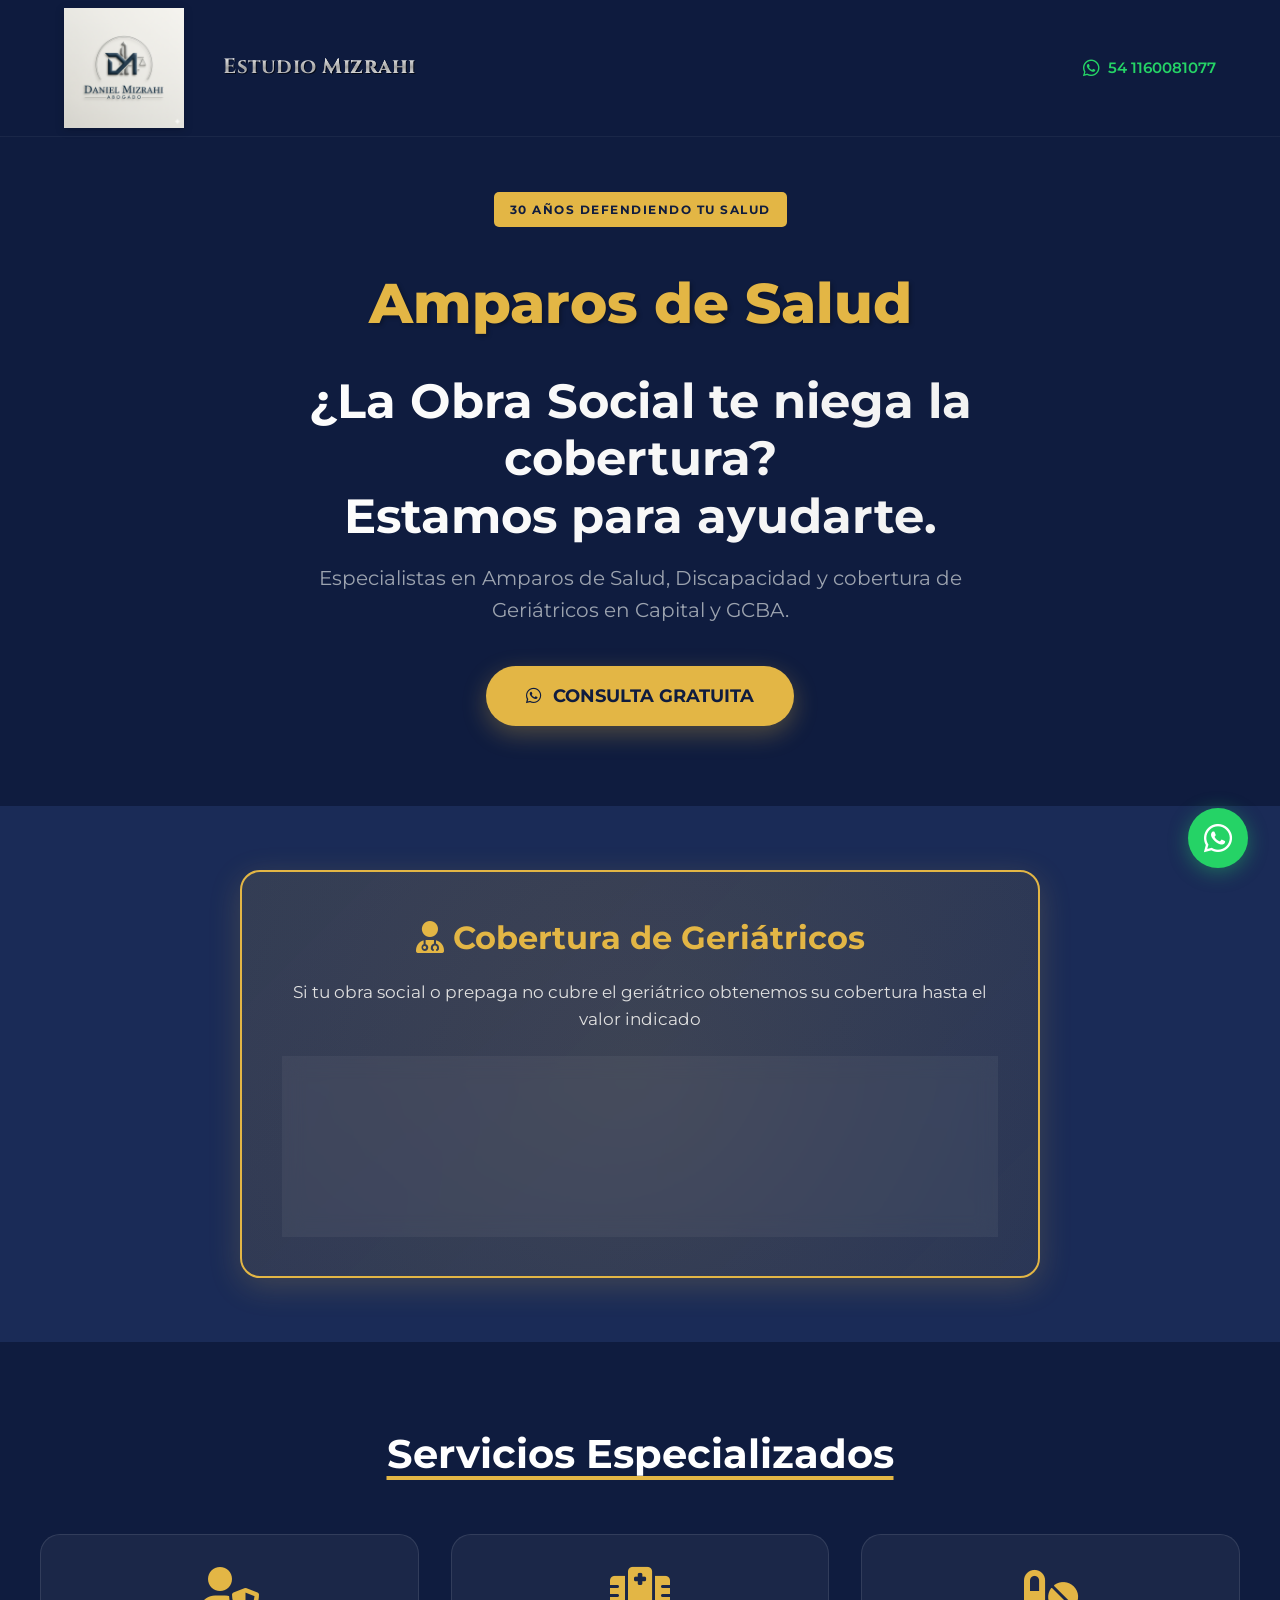
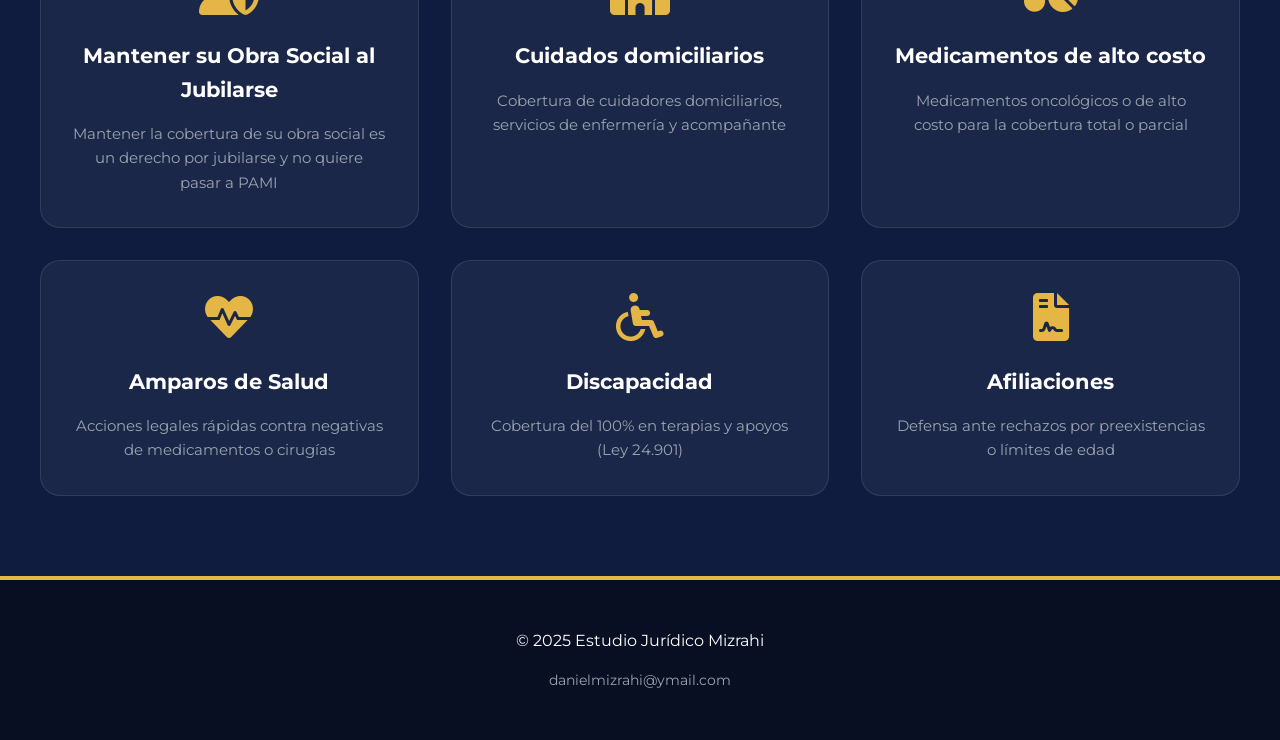
==== index.html @ 94045b67 "Add files via upload Modificacion 7" ====
<!DOCTYPE html>
<html lang="es">

<head>
    <meta charset="UTF-8">
    <meta name="viewport" content="width=device-width, initial-scale=1.0">
    <meta name="description"
        content="Estudio Jurídico Mizrahi - Especialistas en Amparos de Salud, Discapacidad y Cobertura de Geriátricos en Buenos Aires">
    <title>Estudio Mizrahi | Amparos de Salud y Discapacidad</title>

    <!-- Google Fonts -->
    <link
        href="https://fonts.googleapis.com/css2?family=Montserrat:wght@400;600;700;800&family=Playfair+Display:ital,wght@0,400;0,700;1,400&family=Cinzel:wght@400;700&display=swap"
        rel="stylesheet">

    <!-- Font Awesome -->
    <link rel="stylesheet" href="https://cdnjs.cloudflare.com/ajax/libs/font-awesome/6.0.0/css/all.min.css">

    <!-- Custom Styles -->
    <link rel="stylesheet" href="styles.css">
</head>

<body>
    <!-- Header -->
    <header class="header">
        <div class="header-content">
            <div class="logo-section">
                <img src="LogoPNG.png" alt="Estudio Mizrahi Logo" class="logo-img">
                <div class="studio-info">
                    <h1>Estudio <span class="gold-text">Mizrahi</span></h1>
                </div>
            </div>
            <div class="contact-phone">
                <i class="fab fa-whatsapp"></i>
                <span>54 1160081077</span>
            </div>
        </div>
    </header>

    <!-- Hero Section -->
    <section class="hero">
        <div class="hero-content">
            <span class="badge">30 Años Defendiendo tu Salud</span>

            <h2 class="main-title">Amparos de Salud</h2>

            <h3 class="hero-title">
                ¿La Obra Social te niega la cobertura? <br>
                <span class="gold-text">Estamos para ayudarte.</span>
            </h3>

            <p class="hero-subtitle">
                Especialistas en Amparos de Salud, Discapacidad y cobertura de Geriátricos en Capital y GCBA.
            </p>

            <a href="https://wa.me/541160081077" target="_blank" class="cta-button">
                <i class="fab fa-whatsapp"></i>
                Consulta Gratuita
            </a>
        </div>
    </section>

    <!-- Featured Section - Cobertura de Geriátricos -->
    <section class="featured-section">
        <div class="geriatric-coverage">
            <div class="coverage-content">
                <h3 class="coverage-title">
                    <i class="fas fa-user-md"></i> Cobertura de Geriátricos
                </h3>
                <p class="coverage-description">
                    Si tu obra social o prepaga no cubre el geriátrico obtenemos su cobertura hasta el valor indicado
                </p>
                <div class="coverage-amount-box">
                    <div class="amount-label">Valor de cobertura actual hasta:</div>
                    <div class="amount-value" id="coverageAmount">$ 3.546.053.924.-</div>
                    <a href="admin.html" class="update-link">
                        <i class="fas fa-edit"></i>
                        Actualizar monto
                    </a>
                </div>
            </div>
        </div>
    </section>

    <!-- Services Section -->
    <section class="services-section">
        <h3 class="section-title">Servicios Especializados</h3>
        <div class="services-grid">
            <!-- Mantener su Obra Social al Jubilarse -->
            <div class="service-card">
                <i class="fas fa-user-shield service-icon"></i>
                <h4 class="service-title">Mantener su Obra Social al Jubilarse</h4>
                <p class="service-description">
                    Mantener la cobertura de su obra social es un derecho por jubilarse y no quiere pasar a PAMI
                </p>
            </div>

            <!-- Cuidados Domiciliarios -->
            <div class="service-card">
                <i class="fas fa-hospital service-icon"></i>
                <h4 class="service-title">Cuidados domiciliarios</h4>
                <p class="service-description">
                    Cobertura de cuidadores domiciliarios, servicios de enfermería y acompañante
                </p>
            </div>

            <!-- Medicamentos de Alto Costo -->
            <div class="service-card">
                <i class="fas fa-pills service-icon"></i>
                <h4 class="service-title">Medicamentos de alto costo</h4>
                <p class="service-description">
                    Medicamentos oncológicos o de alto costo para la cobertura total o parcial
                </p>
            </div>

            <!-- Amparos de Salud -->
            <div class="service-card">
                <i class="fas fa-heartbeat service-icon"></i>
                <h4 class="service-title">Amparos de Salud</h4>
                <p class="service-description">
                    Acciones legales rápidas contra negativas de medicamentos o cirugías
                </p>
            </div>

            <!-- Discapacidad -->
            <div class="service-card">
                <i class="fas fa-wheelchair service-icon"></i>
                <h4 class="service-title">Discapacidad</h4>
                <p class="service-description">
                    Cobertura del 100% en terapias y apoyos (Ley 24.901)
                </p>
            </div>


            <!-- Afiliaciones -->
            <div class="service-card">
                <i class="fas fa-file-contract service-icon"></i>
                <h4 class="service-title">Afiliaciones</h4>
                <p class="service-description">
                    Defensa ante rechazos por preexistencias o límites de edad
                </p>
            </div>
        </div>
    </section>

    <!-- Footer -->
    <footer class="footer">
        <div class="footer-content">
            <p>&copy; 2025 Estudio Jurídico Mizrahi</p>
            <p class="footer-email">danielmizrahi@ymail.com</p>
        </div>
    </footer>

    <!-- WhatsApp Floating Button -->
    <a href="https://wa.me/541160081077" target="_blank" class="whatsapp-float">
        <i class="fab fa-whatsapp"></i>
    </a>

    <!-- Tracking Script -->
    <script src="tracking.js"></script>

    <!-- Coverage Amount Loader -->
    <script>
        // Cargar el valor de cobertura desde localStorage si existe
        document.addEventListener('DOMContentLoaded', function () {
            const savedAmount = localStorage.getItem('mizrahi_coverage_amount');
            if (savedAmount) {
                document.getElementById('coverageAmount').textContent = savedAmount;
            }
        });
    </script>
</body>

</html>
---- styles.css ----
/* Reset y Variables */
:root {
    --primary-blue: #0f1c3f;
    --secondary-blue: #1a2b57;
    --accent-gold: #e3b645;
    --dark-gold: #d4a73a;
    --whatsapp-green: #25d366;
    --text-light: #ffffff;
    --text-muted: #9ca3af;
}

* {
    margin: 0;
    padding: 0;
    box-sizing: border-box;
}

body {
    font-family: 'Montserrat', -apple-system, BlinkMacSystemFont, 'Segoe UI', sans-serif;
    background-color: var(--primary-blue);
    color: var(--text-light);
    line-height: 1.6;
    overflow-x: hidden;
}

/* Header */
.header {
    position: fixed;
    top: 0;
    left: 0;
    width: 100%;
    z-index: 1000;
    /* Mayor transparencia (0.5) */
    background: rgba(15, 28, 63, 0.85);
    /* Increased opacity slightly for readability since it is fixed */
    border-bottom: 1px solid rgba(255, 255, 255, 0.05);
    padding: 0.5rem 0;
    backdrop-filter: blur(10px);
    /* Added blur for better aesthetics */
}

.header-content {
    max-width: 1200px;
    margin: 0 auto;
    padding: 0 1.5rem;
    display: flex;
    justify-content: space-between;
    align-items: center;
    gap: 2rem;
}

.logo-section {
    display: flex;
    align-items: center;
    gap: 1.5rem;
}

/* Logo - Tamaño optimizado para la barra */
.logo-img {
    height: 120px;
    /* Aumentado al máximo sin romper */
    width: auto;
    object-fit: contain;
    transform: none;
    filter: drop-shadow(0 2px 4px rgba(0, 0, 0, 0.2));
    margin-right: 15px;
}

/* Título: Estilo clásico, Title Case, Metálico Cromado */
.studio-info h1 {
    font-family: 'Cinzel', serif;
    font-size: 1.3rem;
    /* Un poco más pequeña */
    font-weight: 700;
    text-transform: none;
    /* Respetar may./min.: "Estudio Mizrahi" */
    letter-spacing: 0.5px;
    margin-bottom: 0px;

    /* Gradiente metálico de alto contraste (Cromado) */
    background: linear-gradient(to bottom,
            #ffffff 0%,
            #d0d0d0 30%,
            #a0a0a0 50%,
            #d0d0d0 70%,
            #ffffff 100%);
    -webkit-background-clip: text;
    -webkit-text-fill-color: transparent;
    background-clip: text;

    /* Sombra dura para efecto relieve */
    filter: drop-shadow(1px 1px 0px rgba(0, 0, 0, 0.6));
}

.studio-info .gold-text {
    /* Hacemos que herede el estilo del padre para que sea uniforme */
    background: inherit;
    -webkit-text-fill-color: inherit;
    -webkit-background-clip: inherit;
    color: inherit;
}

.contact-phone {
    display: flex;
    align-items: center;
    gap: 0.5rem;
    color: var(--whatsapp-green);
    font-weight: 600;
    font-size: 0.95rem;
}

.contact-phone i {
    font-size: 1.2rem;
}

.admin-link {
    background: rgba(255, 255, 255, 0.1);
    color: var(--text-light);
    width: 45px;
    height: 45px;
    border-radius: 50%;
    display: flex;
    align-items: center;
    justify-content: center;
    text-decoration: none;
    transition: all 0.3s ease;
    font-size: 1.1rem;
}

.admin-link:hover {
    background: var(--accent-gold);
    color: var(--primary-blue);
    transform: rotate(90deg) scale(1.1);
}

.header-cta {
    background: var(--accent-gold);
    color: var(--primary-blue);
    padding: 0.75rem 1.5rem;
    border-radius: 50px;
    font-weight: 700;
    text-decoration: none;
    display: flex;
    align-items: center;
    gap: 0.5rem;
    transition: all 0.3s ease;
}

.header-cta:hover {
    background: var(--dark-gold);
    transform: translateY(-2px);
    box-shadow: 0 4px 15px rgba(227, 182, 69, 0.4);
}

/* Hero Section */
.hero {
    position: relative;
    padding: 12rem 1.5rem 5rem;
    /* Increased top padding to account for fixed header */
    background: linear-gradient(rgba(15, 28, 63, 0.8), rgba(15, 28, 63, 0.9)),
        url('https://images.unsplash.com/photo-1589829545856-d10d557cf95f?q=80&w=2000') center/cover;
    text-align: center;
}

.hero-content {
    max-width: 900px;
    margin: 0 auto;
}

.badge {
    background: var(--accent-gold);
    color: var(--primary-blue);
    padding: 0.5rem 1rem;
    border-radius: 5px;
    font-weight: 700;
    font-size: 0.75rem;
    text-transform: uppercase;
    letter-spacing: 1.5px;
    display: inline-block;
    margin-bottom: 2rem;
}

.hero-title {
    font-size: 3rem;
    font-weight: 700;
    line-height: 1.2;
    margin-bottom: 1rem;
    background: linear-gradient(to right, #ffffff, #f0f0f0);
    -webkit-background-clip: text;
    -webkit-text-fill-color: transparent;
    background-clip: text;
}

.main-title {
    font-size: 3.5rem;
    color: var(--accent-gold);
    font-weight: 800;
    margin-bottom: 1.5rem;
    text-shadow: 2px 2px 4px rgba(0, 0, 0, 0.3);
}

.hero-subtitle {
    font-size: 1.25rem;
    color: var(--text-muted);
    margin-bottom: 2.5rem;
    max-width: 700px;
    margin-left: auto;
    margin-right: auto;
}

.cta-button {
    background: var(--accent-gold);
    color: var(--primary-blue);
    padding: 1rem 2.5rem;
    border-radius: 50px;
    font-weight: 700;
    font-size: 1.1rem;
    text-decoration: none;
    display: inline-flex;
    align-items: center;
    gap: 0.75rem;
    transition: all 0.3s ease;
    text-transform: uppercase;
    box-shadow: 0 8px 25px rgba(227, 182, 69, 0.3);
}

.cta-button:hover {
    transform: scale(1.05);
    box-shadow: 0 12px 35px rgba(227, 182, 69, 0.5);
}

/* Sección Destacada - Cobertura Geriátricos */
.featured-section {
    background: var(--secondary-blue);
    padding: 4rem 1.5rem;
}

.geriatric-coverage {
    max-width: 800px;
    margin: 0 auto;
    background: linear-gradient(135deg, rgba(227, 182, 69, 0.1), rgba(227, 182, 69, 0.05));
    border: 2px solid var(--accent-gold);
    border-radius: 20px;
    padding: 2.5rem;
    position: relative;
    overflow: hidden;
    box-shadow: 0 8px 32px rgba(227, 182, 69, 0.2);
}

.geriatric-coverage::before {
    content: '';
    position: absolute;
    top: -50%;
    right: -50%;
    width: 200%;
    height: 200%;
    background: radial-gradient(circle, rgba(227, 182, 69, 0.1) 0%, transparent 70%);
    animation: pulse 4s ease-in-out infinite;
}

@keyframes pulse {

    0%,
    100% {
        opacity: 0.5;
    }

    50% {
        opacity: 1;
    }
}

.coverage-content {
    position: relative;
    z-index: 1;
}

.coverage-title {
    font-size: 2rem;
    font-weight: 700;
    color: var(--accent-gold);
    margin-bottom: 1rem;
    text-align: center;
}

.coverage-description {
    text-align: center;
    margin-bottom: 1.5rem;
    color: #e0e0e0;
    font-size: 1.05rem;
}

.coverage-amount-box {
    background: rgba(255, 255, 255, 0.05);
    border: 1px solid rgba(227, 182, 69, 0.3);
    border-radius: 15px;
    padding: 1.5rem;
    text-align: center;
    backdrop-filter: blur(10px);
}

.amount-label {
    font-size: 0.9rem;
    color: var(--text-muted);
    margin-bottom: 0.5rem;
}

.amount-value {
    font-size: 2.5rem;
    font-weight: 800;
    color: var(--accent-gold);
    font-family: 'Courier New', monospace;
    letter-spacing: -1px;
    /* Números más juntos */
}

.update-link {
    color: var(--accent-gold);
    text-decoration: none;
    font-size: 0.85rem;
    display: inline-flex;
    align-items: center;
    gap: 0.3rem;
    margin-top: 0.75rem;
    transition: all 0.3s ease;
}

.update-link:hover {
    color: var(--dark-gold);
    gap: 0.5rem;
}

/* Sección de Servicios */
.services-section {
    padding: 5rem 1.5rem;
    background: var(--primary-blue);
}

.section-title {
    font-size: 2.5rem;
    font-weight: 700;
    text-align: center;
    margin-bottom: 3rem;
    text-decoration: underline;
    text-decoration-color: var(--accent-gold);
    text-underline-offset: 8px;
}

.services-grid {
    max-width: 1200px;
    margin: 0 auto;
    display: grid;
    grid-template-columns: repeat(auto-fit, minmax(280px, 1fr));
    gap: 2rem;
}

.service-card {
    background: rgba(255, 255, 255, 0.05);
    border: 1px solid rgba(255, 255, 255, 0.1);
    border-radius: 20px;
    padding: 2rem;
    text-align: center;
    transition: all 0.3s ease;
}

.service-card:hover {
    border-color: var(--accent-gold);
    transform: translateY(-5px);
    box-shadow: 0 12px 30px rgba(227, 182, 69, 0.2);
}

.service-icon {
    font-size: 3rem;
    color: var(--accent-gold);
    margin-bottom: 1.5rem;
    transition: transform 0.3s ease;
}

.service-card:hover .service-icon {
    transform: scale(1.1);
}

.service-title {
    font-size: 1.3rem;
    font-weight: 700;
    margin-bottom: 1rem;
}

.service-description {
    color: var(--text-muted);
    font-size: 0.95rem;
    line-height: 1.6;
}

/* Footer */
.footer {
    background: #080f22;
    border-top: 4px solid var(--accent-gold);
    padding: 3rem 1.5rem 2rem;
    text-align: center;
}

.footer-content {
    max-width: 1200px;
    margin: 0 auto;
}

.footer p {
    margin-bottom: 1rem;
}

.footer-email {
    color: var(--text-muted);
    font-size: 0.9rem;
}

/* Botón WhatsApp Flotante */
.whatsapp-float {
    position: fixed;
    bottom: 2rem;
    right: 2rem;
    z-index: 999;
    background: var(--whatsapp-green);
    width: 60px;
    height: 60px;
    border-radius: 50%;
    display: flex;
    align-items: center;
    justify-content: center;
    box-shadow: 0 4px 20px rgba(37, 211, 102, 0.4);
    text-decoration: none;
    transition: all 0.3s ease;
    animation: pulse-whatsapp 2s infinite;
}

@keyframes pulse-whatsapp {
    0% {
        box-shadow: 0 0 0 0 rgba(37, 211, 102, 0.7);
    }

    70% {
        box-shadow: 0 0 0 15px rgba(37, 211, 102, 0);
    }

    100% {
        box-shadow: 0 0 0 0 rgba(37, 211, 102, 0);
    }
}

.whatsapp-float i {
    font-size: 2rem;
    color: white;
}

.whatsapp-float:hover {
    transform: scale(1.1);
}

/* Responsive Design */
@media (max-width: 768px) {
    .header-content {
        /* Side-by-side layout for mobile */
        flex-direction: row;
        justify-content: space-between;
        align-items: center;
        gap: 0.5rem;
        padding: 0 1rem;
    }

    .logo-section {
        /* Keep logo and text in a row */
        flex-direction: row;
        text-align: left;
        gap: 0.5rem;
        align-items: center;
        /* Allow shrinking if needed, but prefer keeping it visible */
        flex: 1;
        min-width: 0;
        /* Allow flex item to shrink below content size if strictly necessary */
    }

    .logo-img {
        /* Logo adjusted for mobile row */
        height: 60px;
        /* Reduced to fit */
        margin-right: 5px;
        width: auto;
    }

    .studio-info h1 {
        font-size: 1rem;
        /* Smaller text for mobile */
        letter-spacing: 0px;
        line-height: 1.1;
        white-space: nowrap;
        /* Keep on one line if possible, or let flex wrap handle it if very small */
    }

    .contact-phone {
        font-size: 0.85rem;
        justify-content: flex-end;
        /* Align right */
        white-space: nowrap;
        /* Don't break the number */
        flex-shrink: 0;
        /* Don't shrink the phone number */
    }

    .header-cta {
        /* If we had it back, we'd style it here, but it's removed currently. 
           Just keeping the rule in case it returns or for cleanup */
        display: none;
    }

    .hero {
        padding: 8.5rem 1rem 3rem;
        /* Subir un poco más el contenido */
    }

    .main-title {
        font-size: 2rem;
    }

    .hero-title {
        font-size: 1.75rem;
    }

    .hero-subtitle {
        font-size: 1rem;
    }

    .cta-button {
        padding: 0.85rem 1.75rem;
        font-size: 0.95rem;
    }

    .geriatric-coverage {
        padding: 1.5rem;
    }

    .coverage-title {
        font-size: 1.5rem;
    }

    .amount-value {
        font-size: 1.6rem;
        /* Ajustado para que entre todo en una línea */
        white-space: nowrap;
        /* Evita que el $ y el numero se separen */
        display: inline-block;
        /* Asegura comportamiento de bloque en línea */
    }

    .services-grid {
        grid-template-columns: 1fr;
        gap: 1.5rem;
    }

    .whatsapp-float {
        width: 50px;
        height: 50px;
        bottom: 1.5rem;
        right: 1.5rem;
    }

    .whatsapp-float i {
        font-size: 1.5rem;
    }
}

@media (min-width: 769px) and (max-width: 1024px) {
    .services-grid {
        grid-template-columns: repeat(2, 1fr);
    }
}
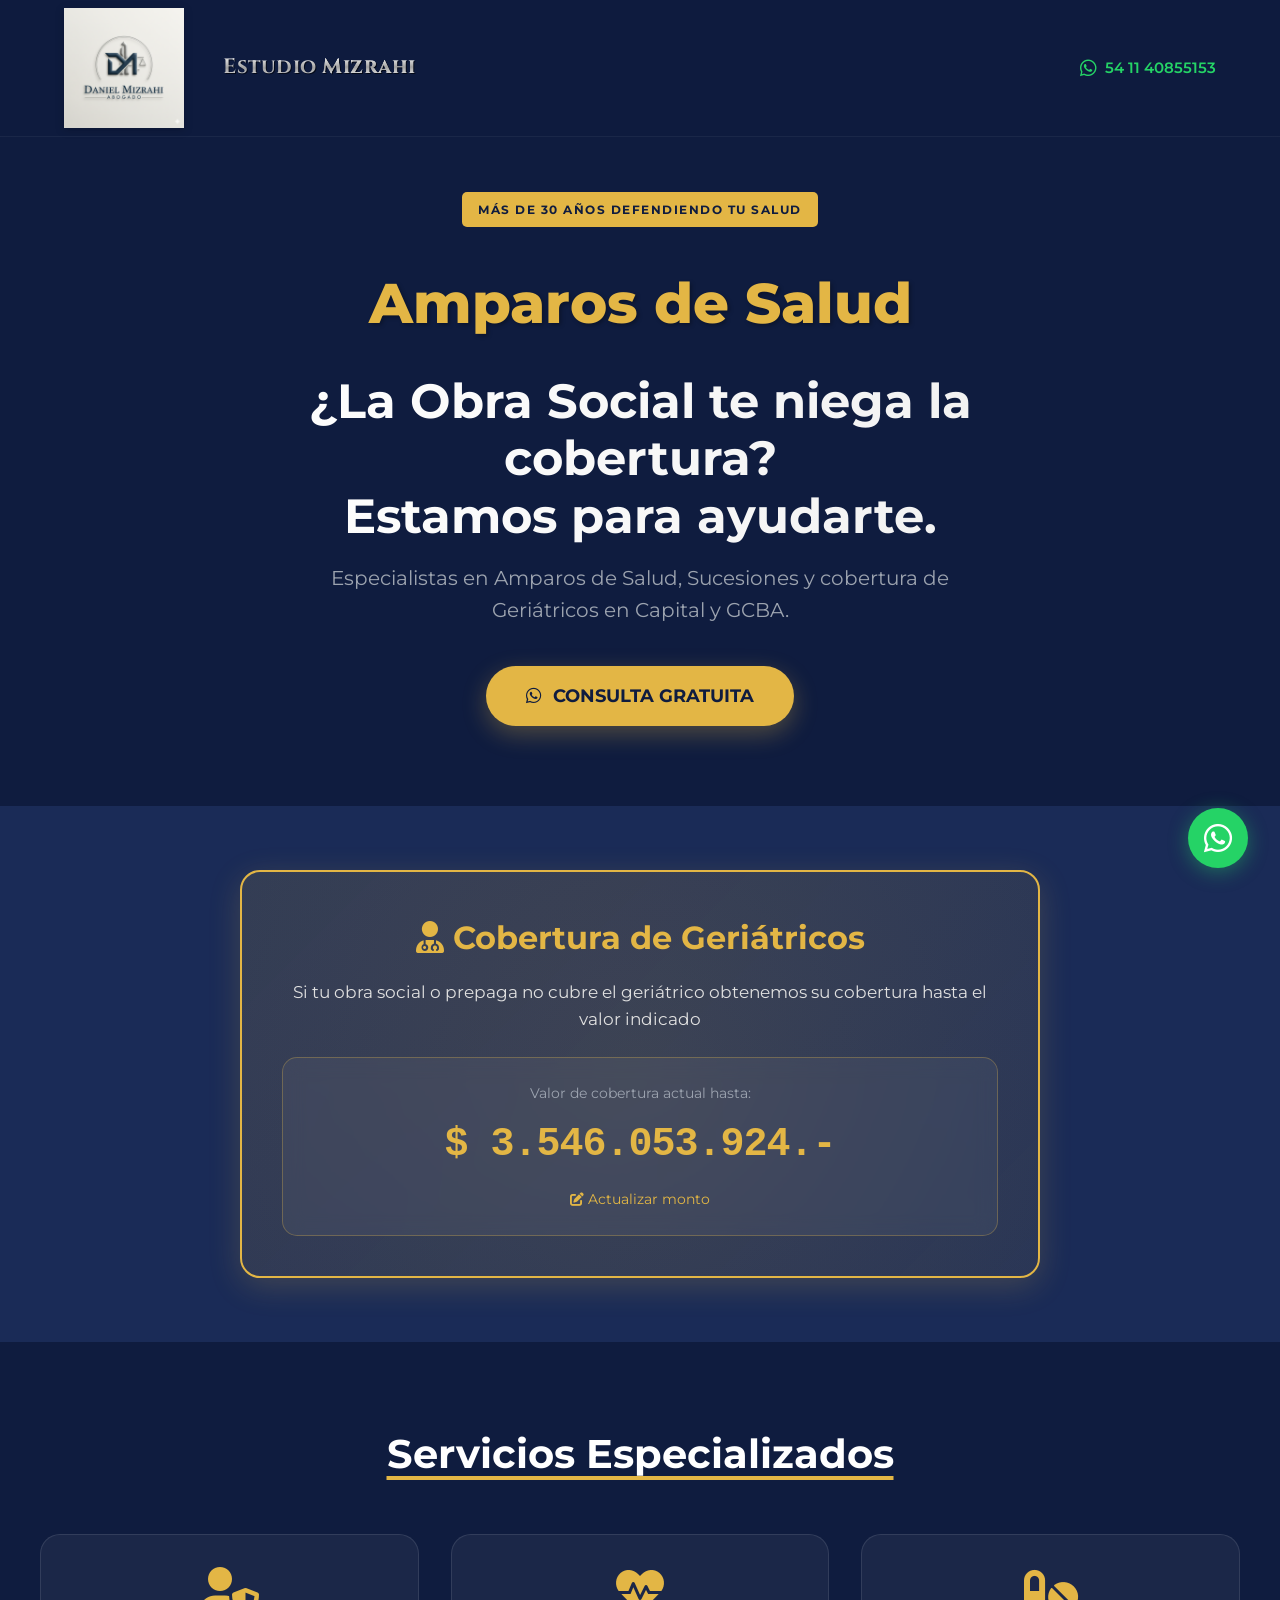
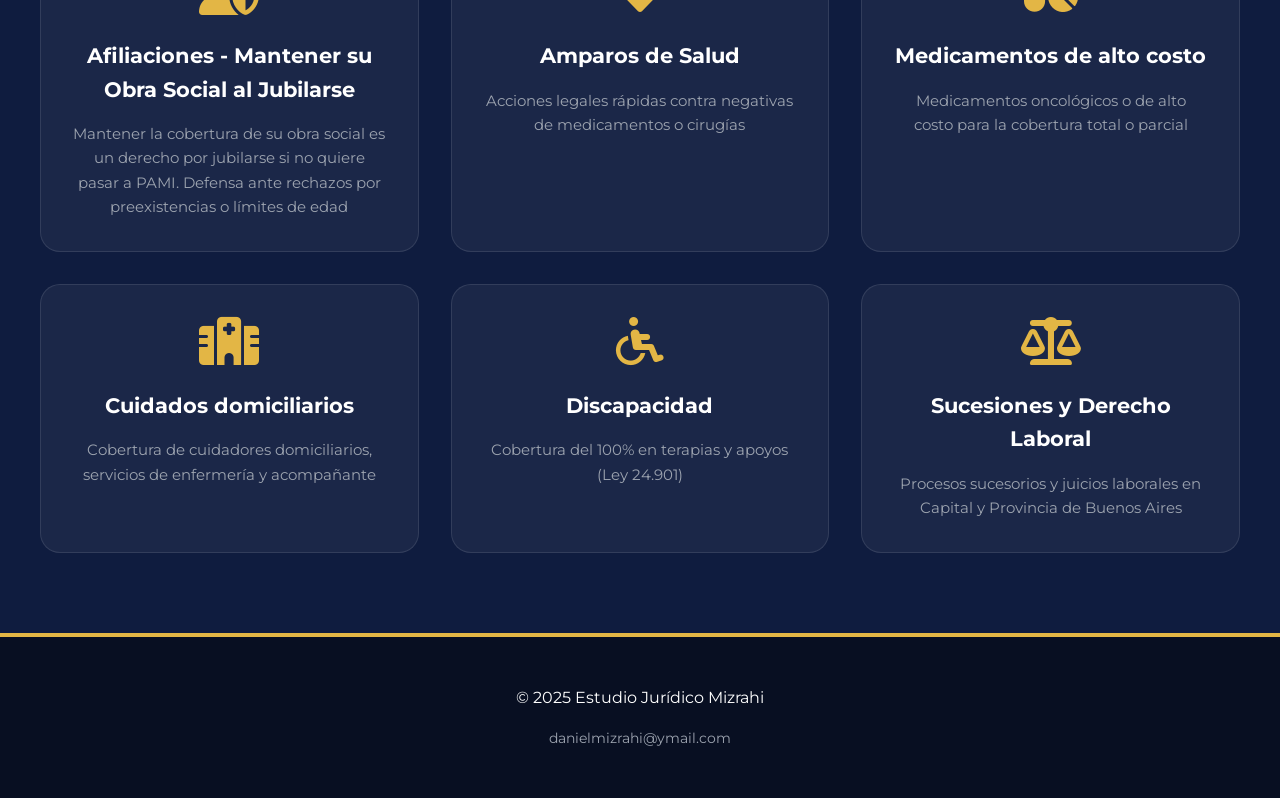
==== commit d6e39eed: "Add files via upload Modificacion 8" ====
--- a/index.html
+++ b/index.html
@@ -32,7 +32,7 @@
             </div>
             <div class="contact-phone">
                 <i class="fab fa-whatsapp"></i>
-                <span>54 1160081077</span>
+                <span>54 11 40855153</span>
             </div>
         </div>
     </header>
@@ -40,7 +40,7 @@
     <!-- Hero Section -->
     <section class="hero">
         <div class="hero-content">
-            <span class="badge">30 Años Defendiendo tu Salud</span>
+            <span class="badge">Más de 30 Años Defendiendo tu Salud</span>
 
             <h2 class="main-title">Amparos de Salud</h2>
 
@@ -50,7 +50,7 @@
             </h3>
 
             <p class="hero-subtitle">
-                Especialistas en Amparos de Salud, Discapacidad y cobertura de Geriátricos en Capital y GCBA.
+                Especialistas en Amparos de Salud, Sucesiones y cobertura de Geriátricos en Capital y GCBA.
             </p>
 
             <a href="https://wa.me/541160081077" target="_blank" class="cta-button">
@@ -86,21 +86,22 @@
     <section class="services-section">
         <h3 class="section-title">Servicios Especializados</h3>
         <div class="services-grid">
-            <!-- Mantener su Obra Social al Jubilarse -->
+            <!-- Afiliaciones - Mantener su Obra Social -->
             <div class="service-card">
                 <i class="fas fa-user-shield service-icon"></i>
-                <h4 class="service-title">Mantener su Obra Social al Jubilarse</h4>
+                <h4 class="service-title">Afiliaciones - Mantener su Obra Social al Jubilarse</h4>
                 <p class="service-description">
-                    Mantener la cobertura de su obra social es un derecho por jubilarse y no quiere pasar a PAMI
+                    Mantener la cobertura de su obra social es un derecho por jubilarse si no quiere pasar a PAMI.
+                    Defensa ante rechazos por preexistencias o límites de edad
                 </p>
             </div>
 
-            <!-- Cuidados Domiciliarios -->
+            <!-- Amparos de Salud -->
             <div class="service-card">
-                <i class="fas fa-hospital service-icon"></i>
-                <h4 class="service-title">Cuidados domiciliarios</h4>
+                <i class="fas fa-heartbeat service-icon"></i>
+                <h4 class="service-title">Amparos de Salud</h4>
                 <p class="service-description">
-                    Cobertura de cuidadores domiciliarios, servicios de enfermería y acompañante
+                    Acciones legales rápidas contra negativas de medicamentos o cirugías
                 </p>
             </div>
 
@@ -113,12 +114,12 @@
                 </p>
             </div>
 
-            <!-- Amparos de Salud -->
+            <!-- Cuidados domiciliarios -->
             <div class="service-card">
-                <i class="fas fa-heartbeat service-icon"></i>
-                <h4 class="service-title">Amparos de Salud</h4>
+                <i class="fas fa-hospital service-icon"></i>
+                <h4 class="service-title">Cuidados domiciliarios</h4>
                 <p class="service-description">
-                    Acciones legales rápidas contra negativas de medicamentos o cirugías
+                    Cobertura de cuidadores domiciliarios, servicios de enfermería y acompañante
                 </p>
             </div>
 
@@ -132,12 +133,12 @@
             </div>
 
 
-            <!-- Afiliaciones -->
+            <!-- Sucesiones y Derecho Laboral -->
             <div class="service-card">
-                <i class="fas fa-file-contract service-icon"></i>
-                <h4 class="service-title">Afiliaciones</h4>
+                <i class="fas fa-balance-scale service-icon"></i>
+                <h4 class="service-title">Sucesiones y Derecho Laboral</h4>
                 <p class="service-description">
-                    Defensa ante rechazos por preexistencias o límites de edad
+                    Procesos sucesorios y juicios laborales en Capital y Provincia de Buenos Aires
                 </p>
             </div>
         </div>
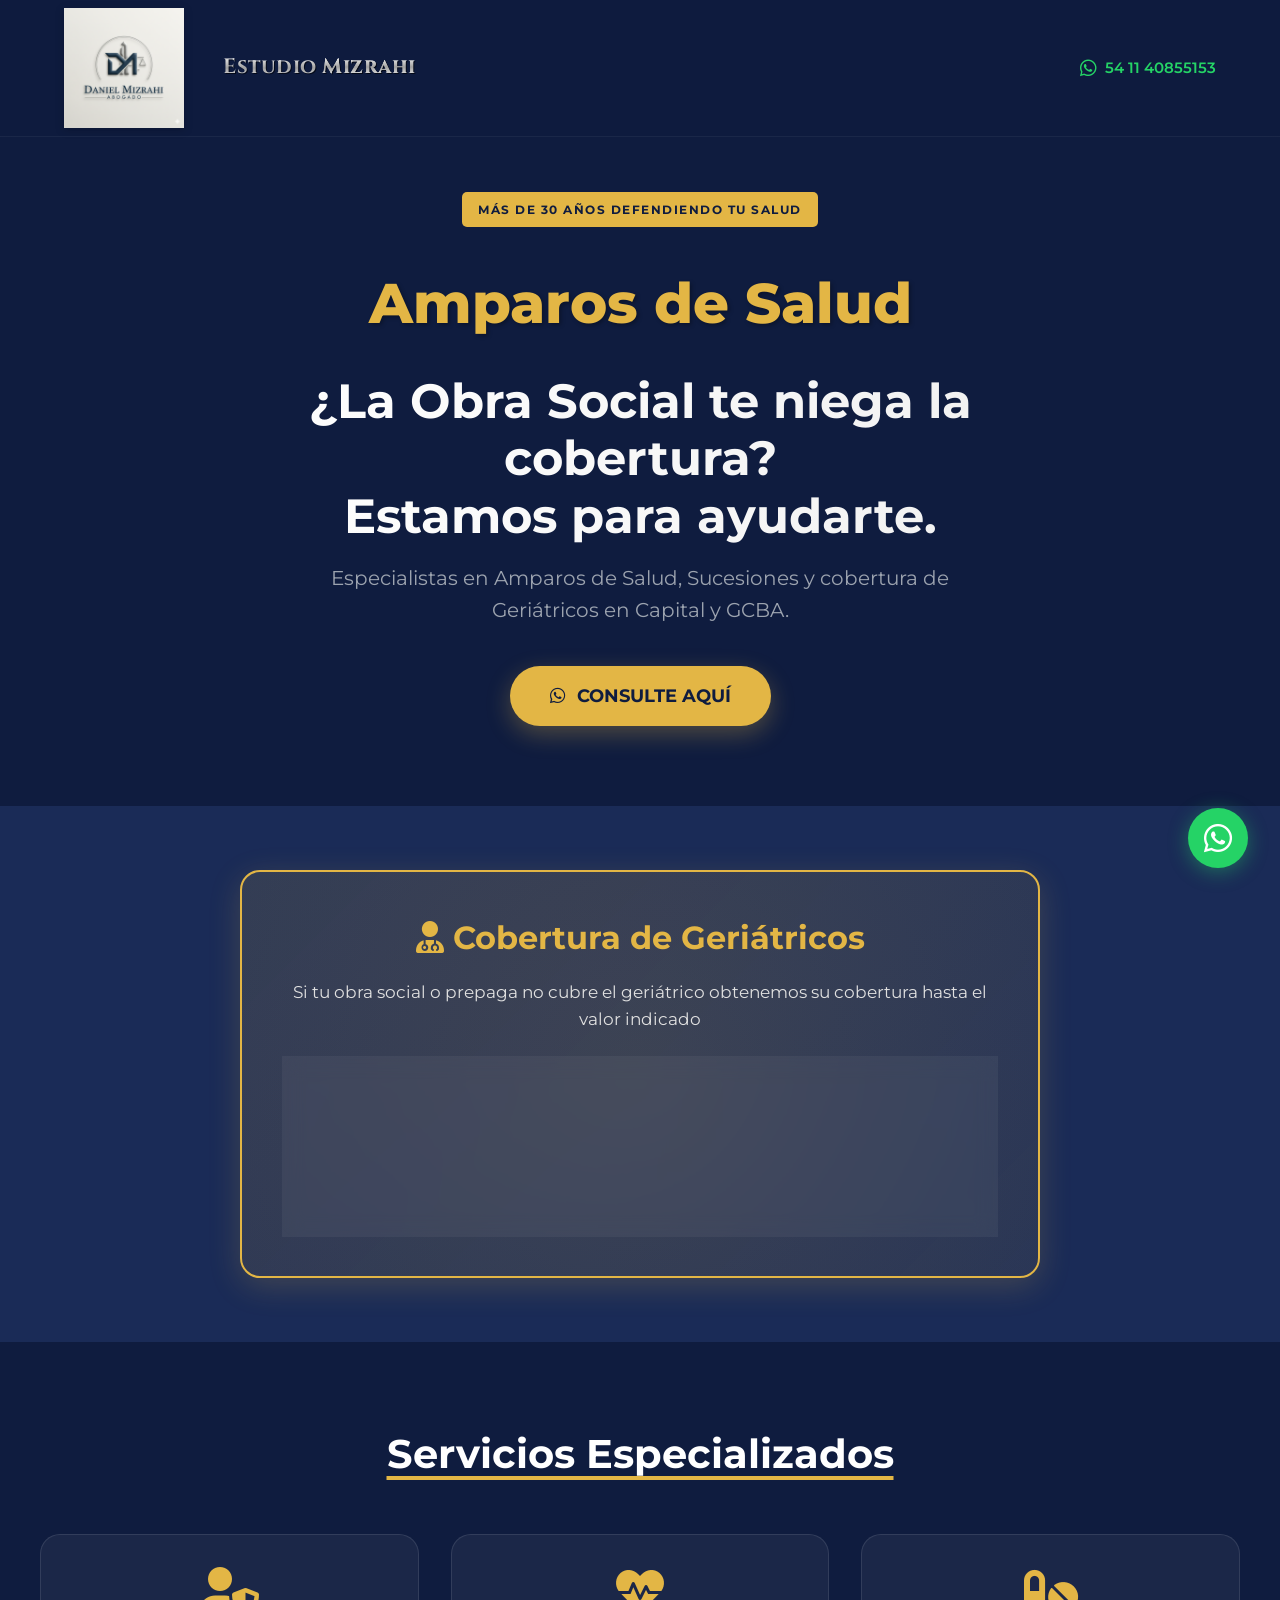
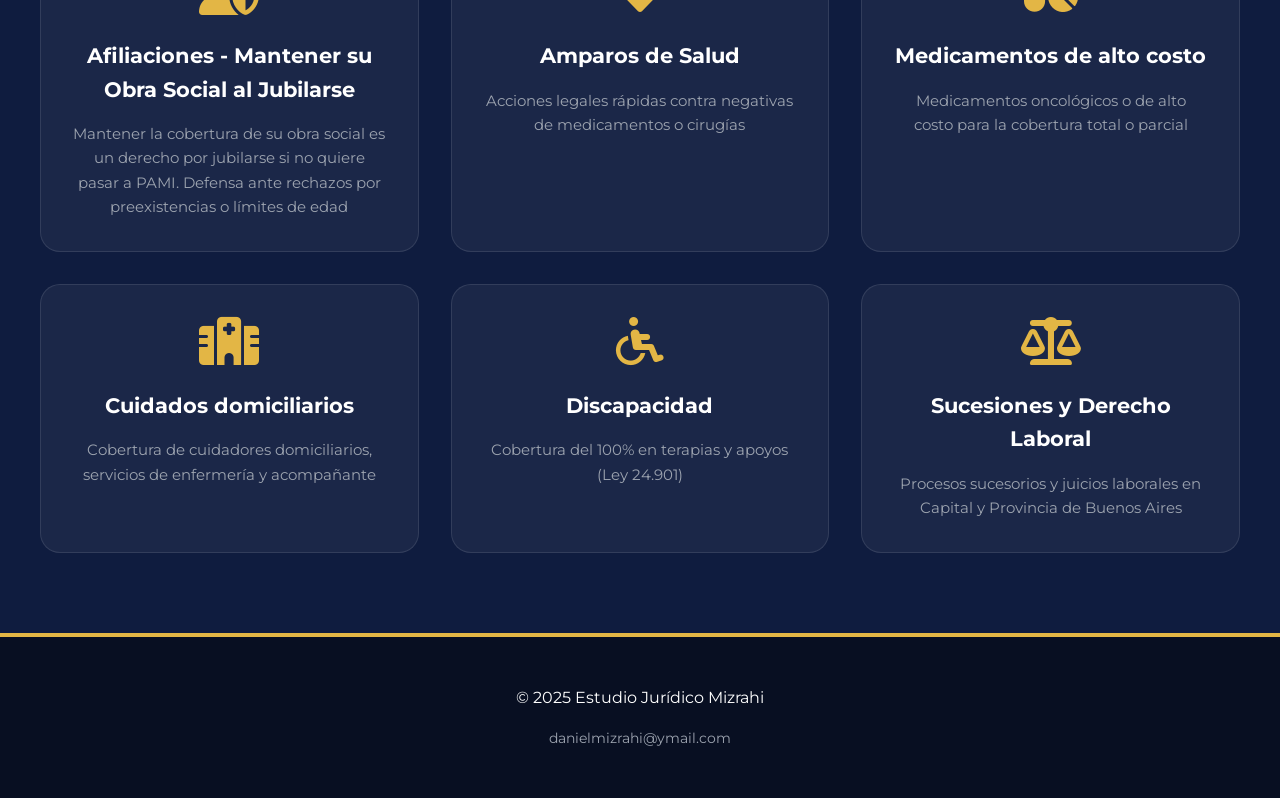
==== commit 00b46668: "Add files via upload Modificacion para instagram" ====
--- a/index.html
+++ b/index.html
@@ -3,7 +3,7 @@
 
 <head>
     <meta charset="UTF-8">
-    <meta name="viewport" content="width=device-width, initial-scale=1.0">
+    <meta name="viewport" content="width=device-width, initial-scale=1.0, viewport-fit=cover">
     <meta name="description"
         content="Estudio Jurídico Mizrahi - Especialistas en Amparos de Salud, Discapacidad y Cobertura de Geriátricos en Buenos Aires">
     <title>Estudio Mizrahi | Amparos de Salud y Discapacidad</title>
@@ -55,7 +55,7 @@
 
             <a href="https://wa.me/541160081077" target="_blank" class="cta-button">
                 <i class="fab fa-whatsapp"></i>
-                Consulta Gratuita
+                Consulte Aquí
             </a>
         </div>
     </section>
--- a/styles.css
+++ b/styles.css
@@ -513,8 +513,12 @@
     }
 
     .hero {
-        padding: 8.5rem 1rem 3rem;
-        /* Subir un poco más el contenido */
+        padding: calc(8.5rem + env(safe-area-inset-top)) 1rem 3rem;
+        min-height: 100dvh;
+        /* Altura dinámica para Instagram */
+        display: flex;
+        flex-direction: column;
+        justify-content: center;
     }
 
     .main-title {
@@ -559,7 +563,7 @@
     .whatsapp-float {
         width: 50px;
         height: 50px;
-        bottom: 1.5rem;
+        bottom: calc(1.5rem + env(safe-area-inset-bottom));
         right: 1.5rem;
     }
 
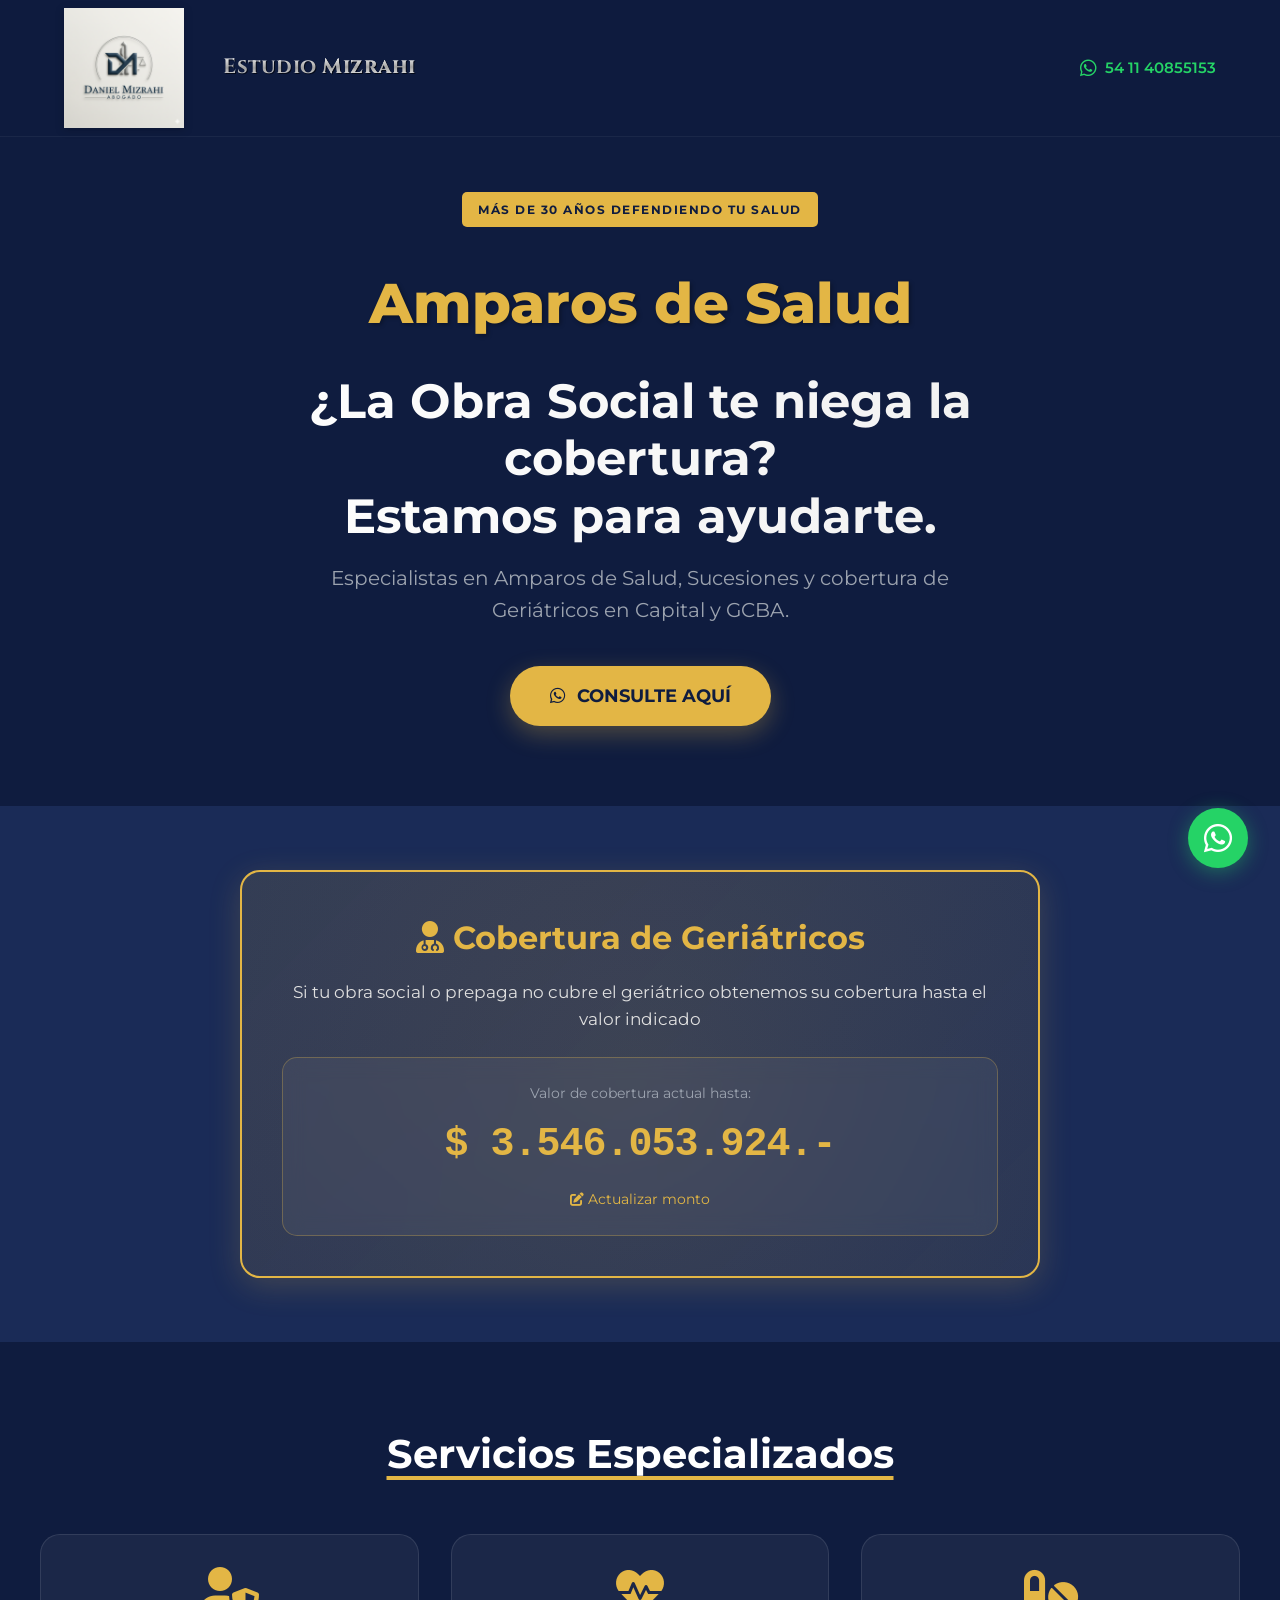
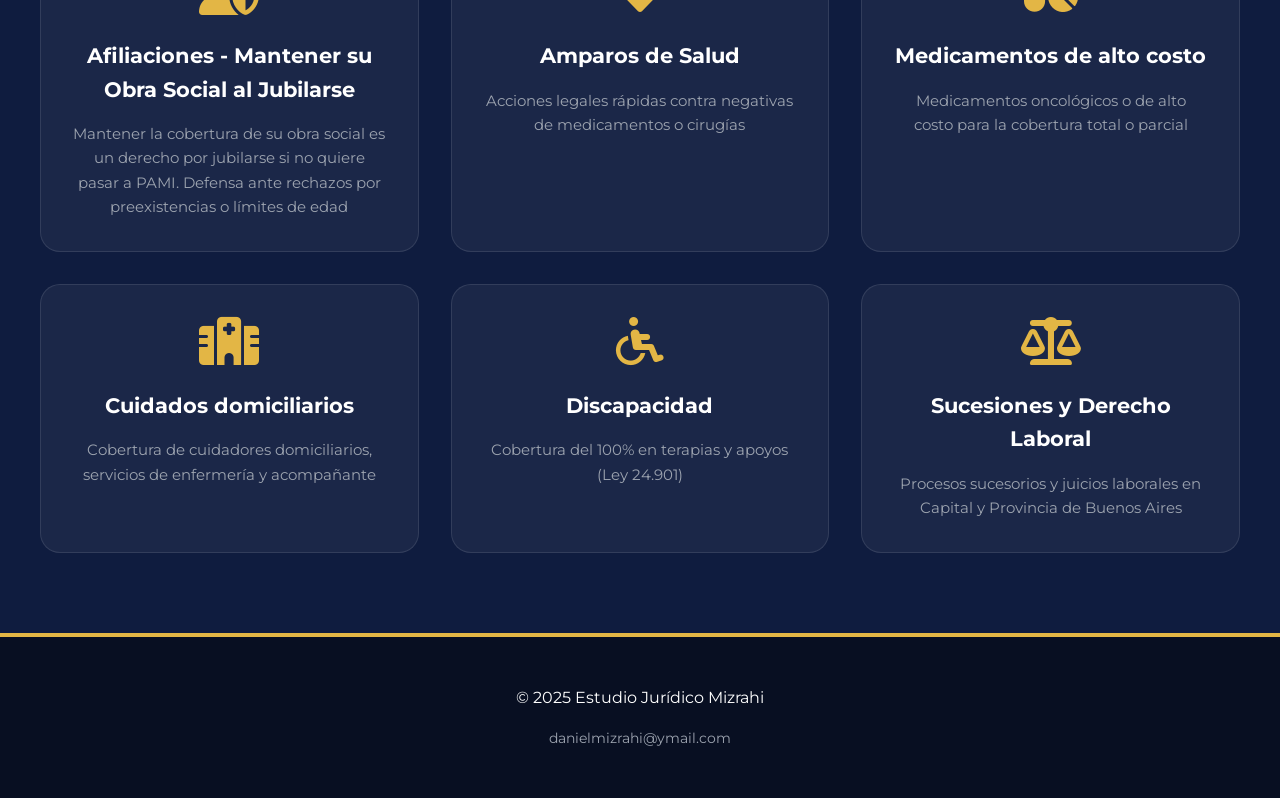
==== commit ffd8e652: "Add files via upload Modificacion Instagram Numero" ====
--- a/index.html
+++ b/index.html
@@ -53,7 +53,7 @@
                 Especialistas en Amparos de Salud, Sucesiones y cobertura de Geriátricos en Capital y GCBA.
             </p>
 
-            <a href="https://wa.me/541160081077" target="_blank" class="cta-button">
+            <a href="https://wa.me/541140855153" target="_blank" class="cta-button">
                 <i class="fab fa-whatsapp"></i>
                 Consulte Aquí
             </a>
@@ -153,7 +153,7 @@
     </footer>
 
     <!-- WhatsApp Floating Button -->
-    <a href="https://wa.me/541160081077" target="_blank" class="whatsapp-float">
+    <a href="https://wa.me/541140855153" target="_blank" class="whatsapp-float">
         <i class="fab fa-whatsapp"></i>
     </a>
 
--- a/styles.css
+++ b/styles.css
@@ -13,6 +13,18 @@
     margin: 0;
     padding: 0;
     box-sizing: border-box;
+    max-width: 100%;
+}
+
+html,
+body {
+    margin: 0;
+    padding: 0;
+    width: 100%;
+    overflow-x: hidden;
+    position: relative;
+    -webkit-overflow-scrolling: touch;
+    /* Suavizar scroll en iOS */
 }
 
 body {
@@ -20,7 +32,6 @@
     background-color: var(--primary-blue);
     color: var(--text-light);
     line-height: 1.6;
-    overflow-x: hidden;
 }
 
 /* Header */
@@ -76,6 +87,7 @@
     /* Respetar may./min.: "Estudio Mizrahi" */
     letter-spacing: 0.5px;
     margin-bottom: 0px;
+    max-width: 100%;
 
     /* Gradiente metálico de alto contraste (Cromado) */
     background: linear-gradient(to bottom,
@@ -344,6 +356,12 @@
     text-decoration: underline;
     text-decoration-color: var(--accent-gold);
     text-underline-offset: 8px;
+    word-wrap: break-word;
+    /* Asegurar que no se corte */
+    overflow-wrap: break-word;
+    max-width: 100%;
+    padding: 0 10px;
+    /* Espacio para que no toque bordes */
 }
 
 .services-grid {
@@ -488,22 +506,24 @@
     }
 
     .studio-info h1 {
-        font-size: 1rem;
-        /* Smaller text for mobile */
+        font-size: 0.9rem;
+        /* Un poco más pequeño en móviles extremos */
         letter-spacing: 0px;
         line-height: 1.1;
+        white-space: normal;
+        /* Permitir que baje si es necesario */
+        max-width: 150px;
+        /* Limitar ancho para no chocar con el tel */
+    }
+
+    .contact-phone {
+        font-size: 0.8rem;
+        /* Un poco más pequeño para que entre */
+        justify-content: flex-end;
         white-space: nowrap;
-        /* Keep on one line if possible, or let flex wrap handle it if very small */
-    }
-
-    .contact-phone {
-        font-size: 0.85rem;
-        justify-content: flex-end;
-        /* Align right */
-        white-space: nowrap;
-        /* Don't break the number */
         flex-shrink: 0;
-        /* Don't shrink the phone number */
+        margin-left: auto;
+        /* Empujar a la derecha */
     }
 
     .header-cta {
@@ -547,12 +567,19 @@
     }
 
     .amount-value {
-        font-size: 1.6rem;
-        /* Ajustado para que entre todo en una línea */
+        font-size: clamp(1.2rem, 5vw, 1.6rem);
+        /* Tamaño fluido para que no desborde */
         white-space: nowrap;
-        /* Evita que el $ y el numero se separen */
         display: inline-block;
-        /* Asegura comportamiento de bloque en línea */
+    }
+
+    .section-title {
+        font-size: clamp(1.4rem, 7vw, 1.8rem);
+        /* Se encoge en pantallas muy pequeñas */
+        margin-bottom: 2rem;
+        word-wrap: normal;
+        overflow-wrap: normal;
+        padding: 0 5px;
     }
 
     .services-grid {
@@ -561,10 +588,14 @@
     }
 
     .whatsapp-float {
+        position: fixed !important;
+        /* Forzar fixed */
         width: 50px;
         height: 50px;
         bottom: calc(1.5rem + env(safe-area-inset-bottom));
         right: 1.5rem;
+        z-index: 9999;
+        /* Mayor jerarquía */
     }
 
     .whatsapp-float i {
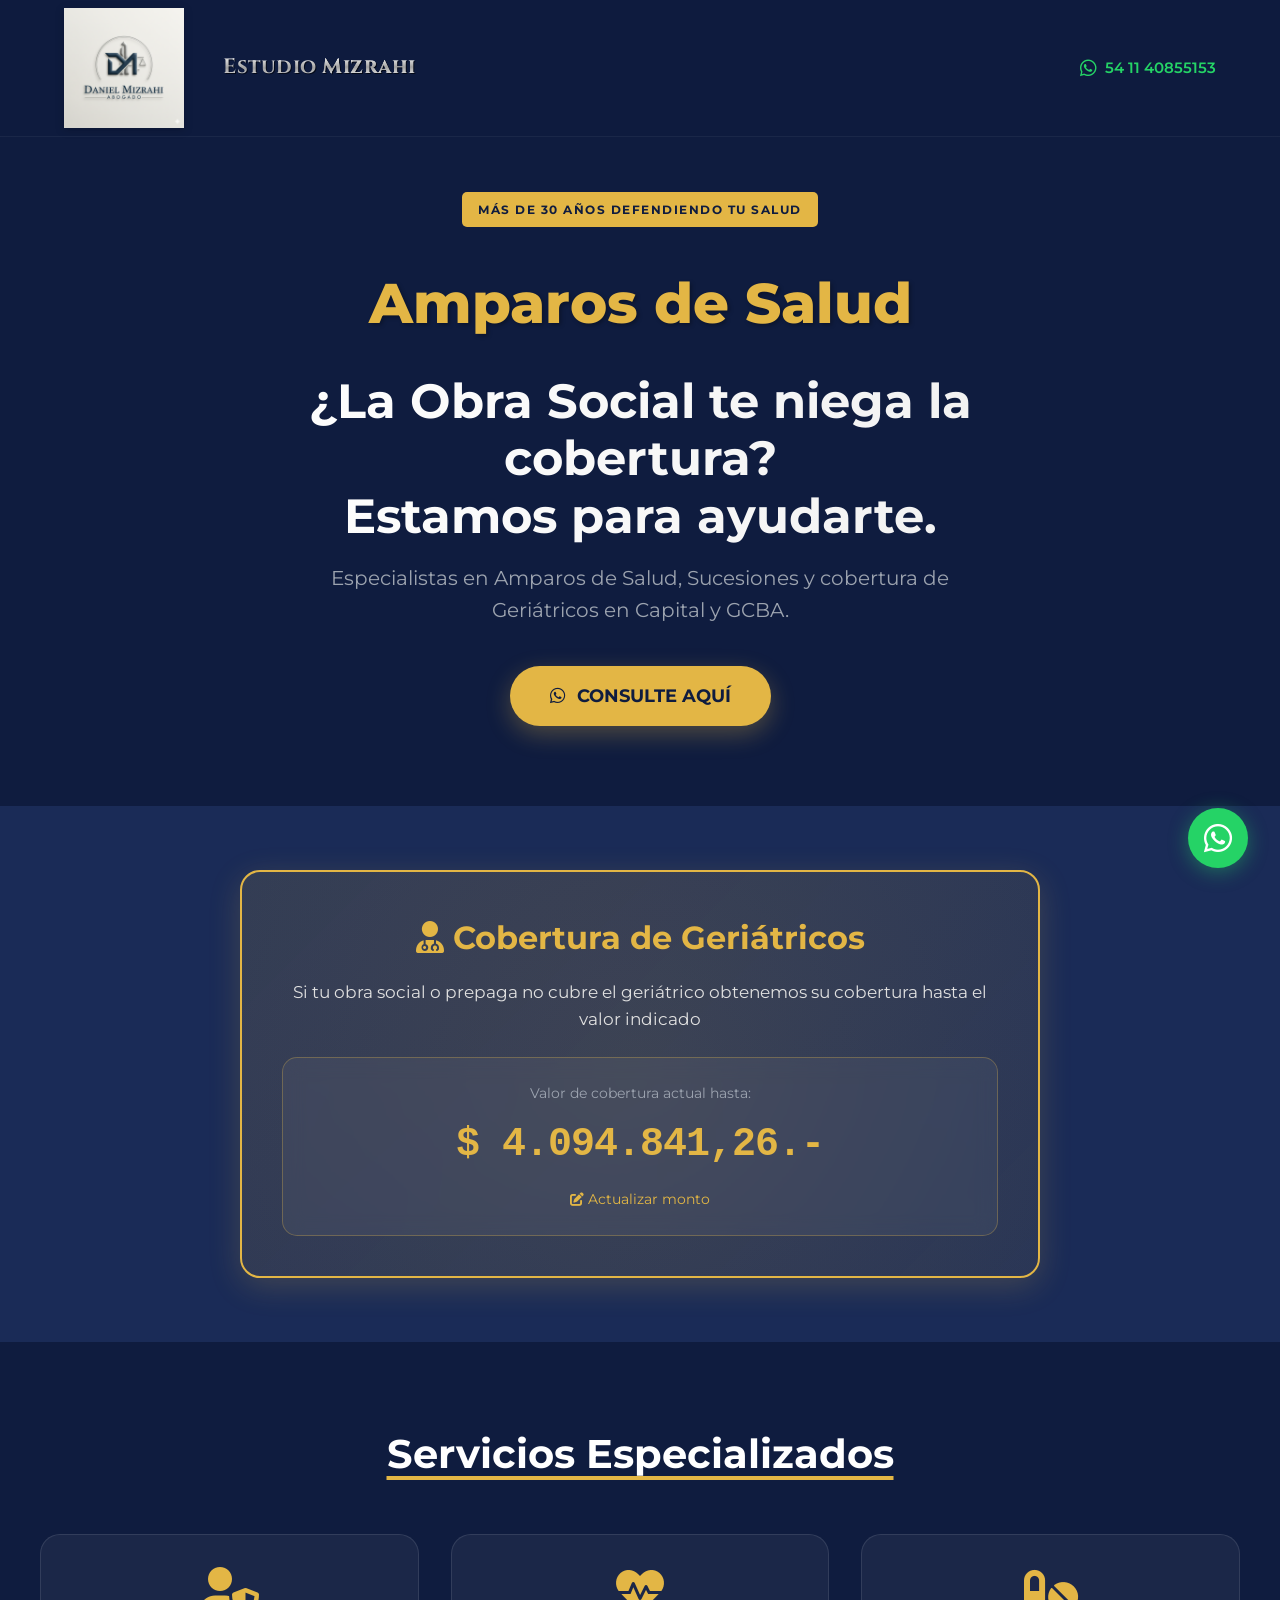
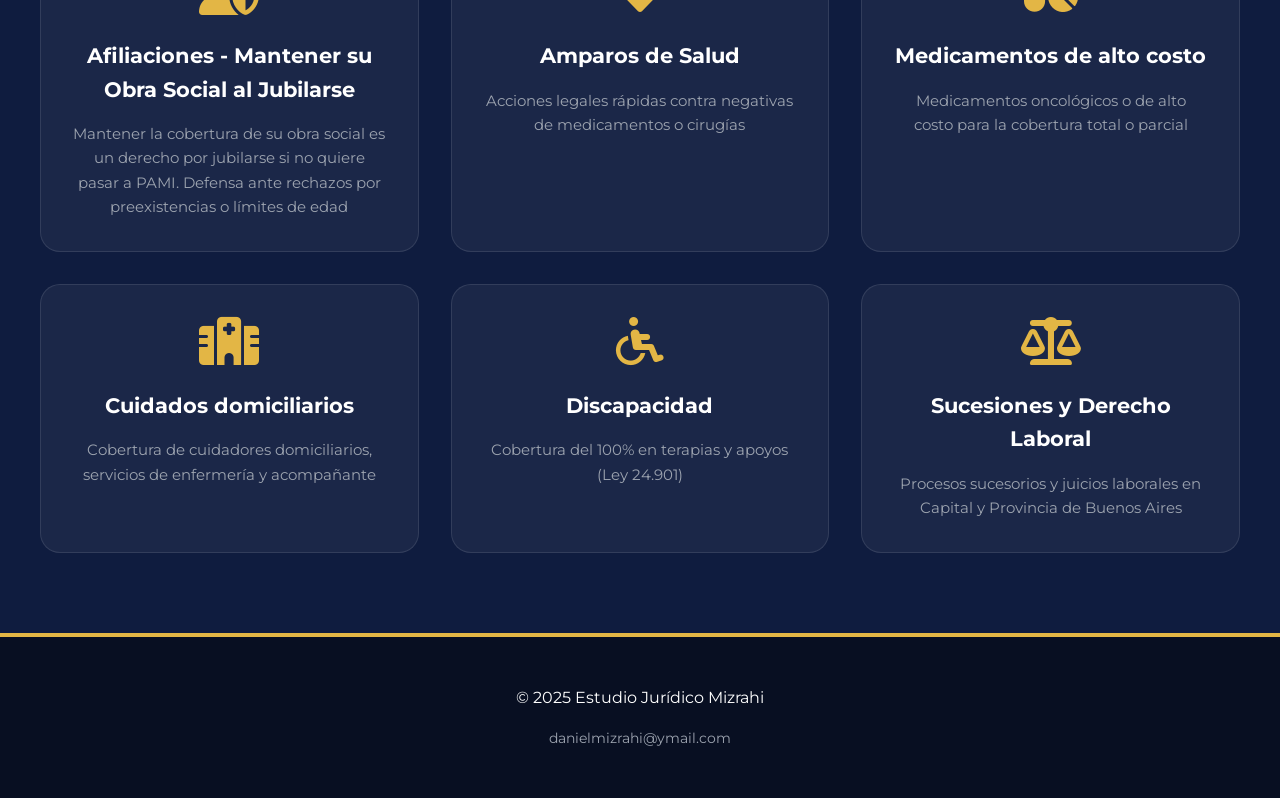
==== commit aec81120: "Update coverage amount and HTML structure Updated coverage amount in the featured section and adjust" ====
--- a/index.html
+++ b/index.html
@@ -72,7 +72,7 @@
                 </p>
                 <div class="coverage-amount-box">
                     <div class="amount-label">Valor de cobertura actual hasta:</div>
-                    <div class="amount-value" id="coverageAmount">$ 3.546.053.924.-</div>
+                    <div class="amount-value" id="coverageAmount">$ 4.094.841,26.-</div>
                     <a href="admin.html" class="update-link">
                         <i class="fas fa-edit"></i>
                         Actualizar monto
@@ -172,4 +172,4 @@
     </script>
 </body>
 
-</html>+</html>
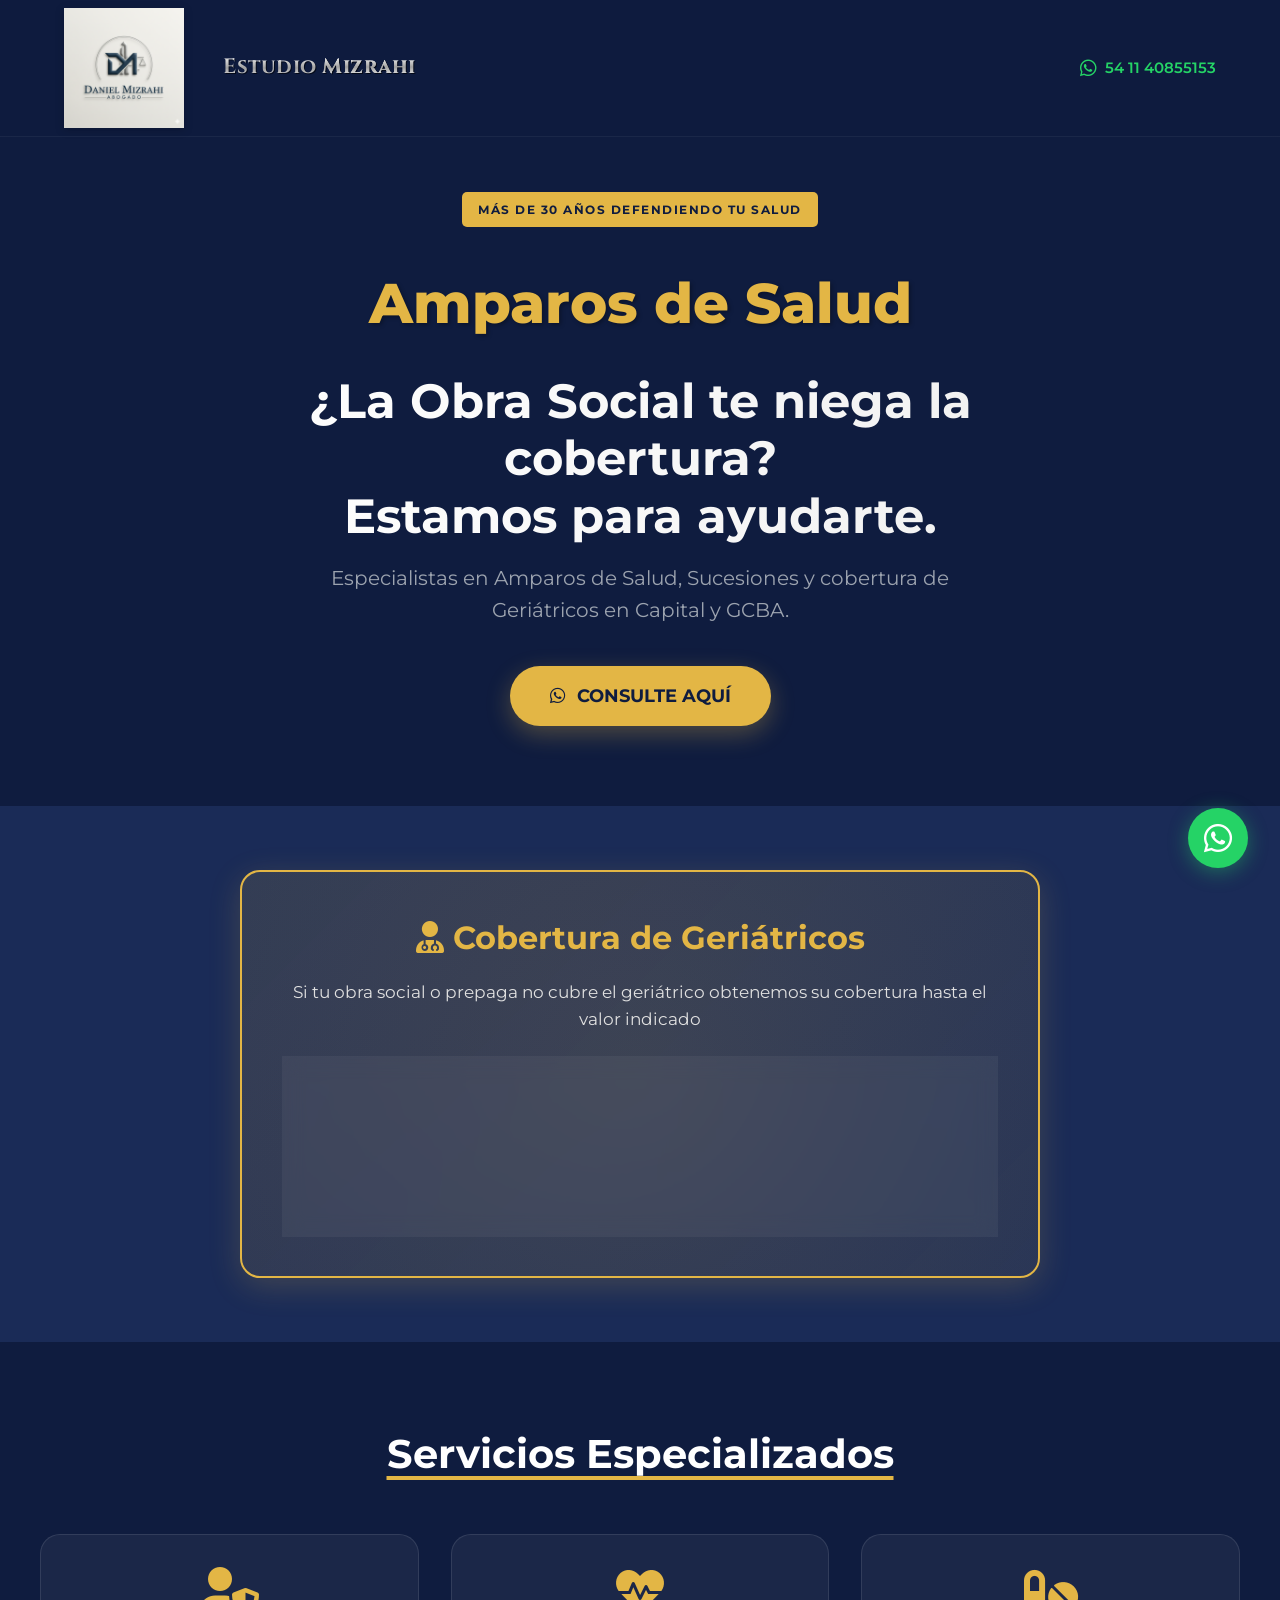
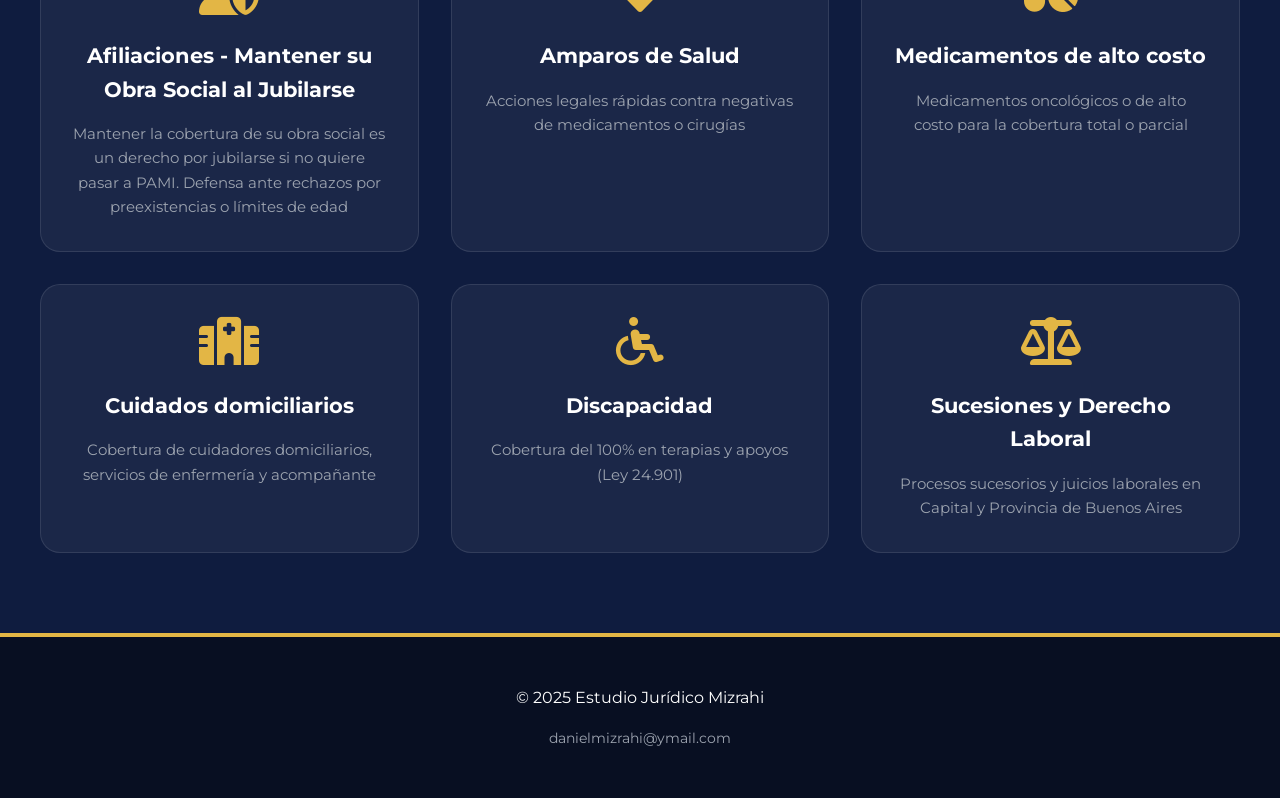
==== commit 44382e21: "Change coverage amount to $4,180,832.92 Updated coverage amount in the featured section." ====
--- a/index.html
+++ b/index.html
@@ -72,7 +72,7 @@
                 </p>
                 <div class="coverage-amount-box">
                     <div class="amount-label">Valor de cobertura actual hasta:</div>
-                    <div class="amount-value" id="coverageAmount">$ 4.094.841,26.-</div>
+                    <div class="amount-value" id="coverageAmount">$ 4.180.832,92.-</div>
                     <a href="admin.html" class="update-link">
                         <i class="fas fa-edit"></i>
                         Actualizar monto
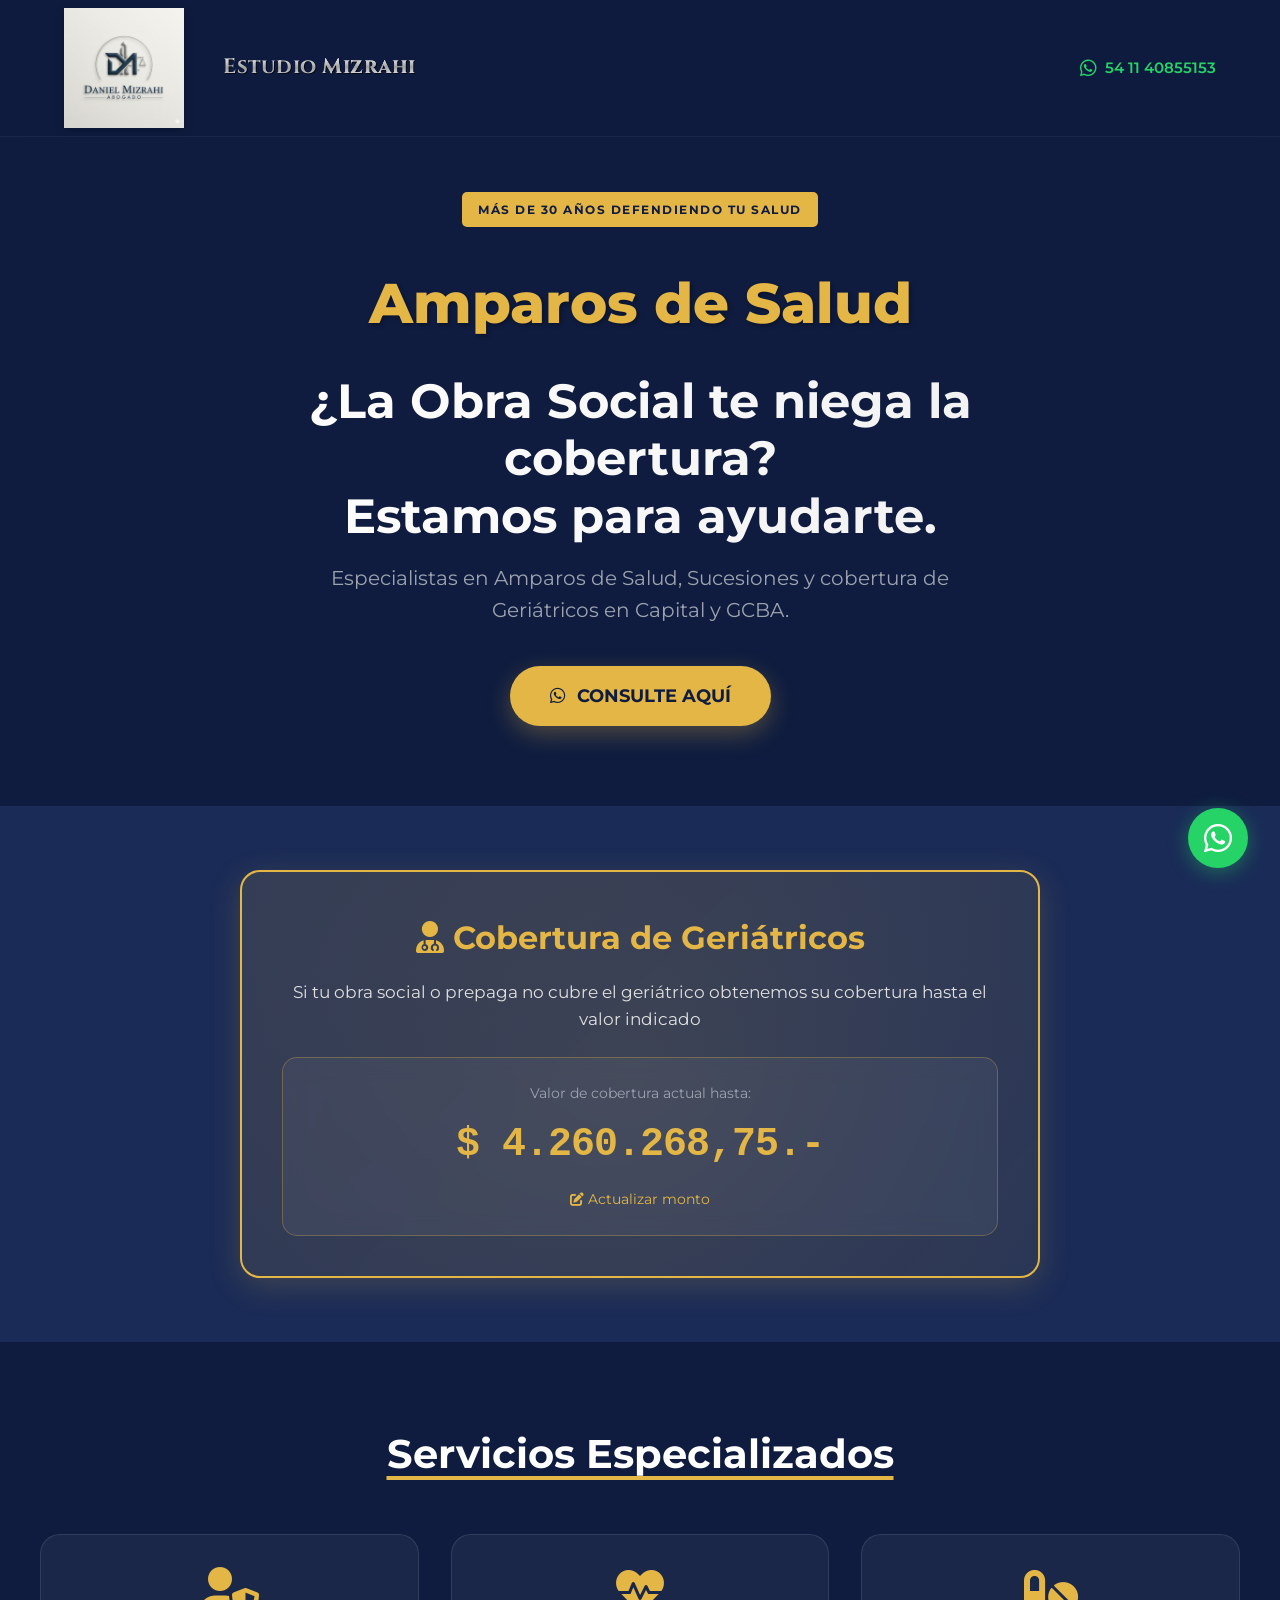
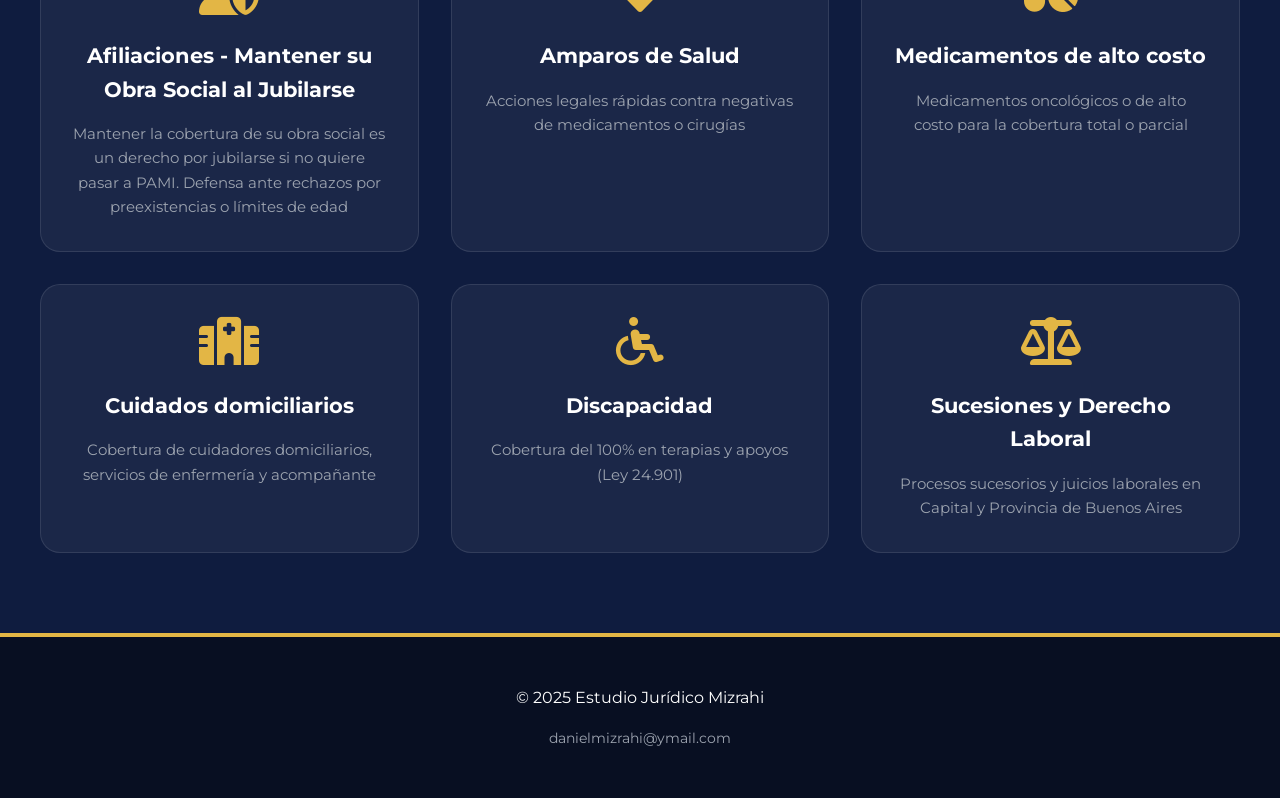
==== commit 2315fb81: "Change coverage amount to $4.260.268,75 Updated coverage amount in the featured section." ====
--- a/index.html
+++ b/index.html
@@ -72,7 +72,7 @@
                 </p>
                 <div class="coverage-amount-box">
                     <div class="amount-label">Valor de cobertura actual hasta:</div>
-                    <div class="amount-value" id="coverageAmount">$ 4.180.832,92.-</div>
+                    <div class="amount-value" id="coverageAmount">$ 4.260.268,75.-</div>
                     <a href="admin.html" class="update-link">
                         <i class="fas fa-edit"></i>
                         Actualizar monto
